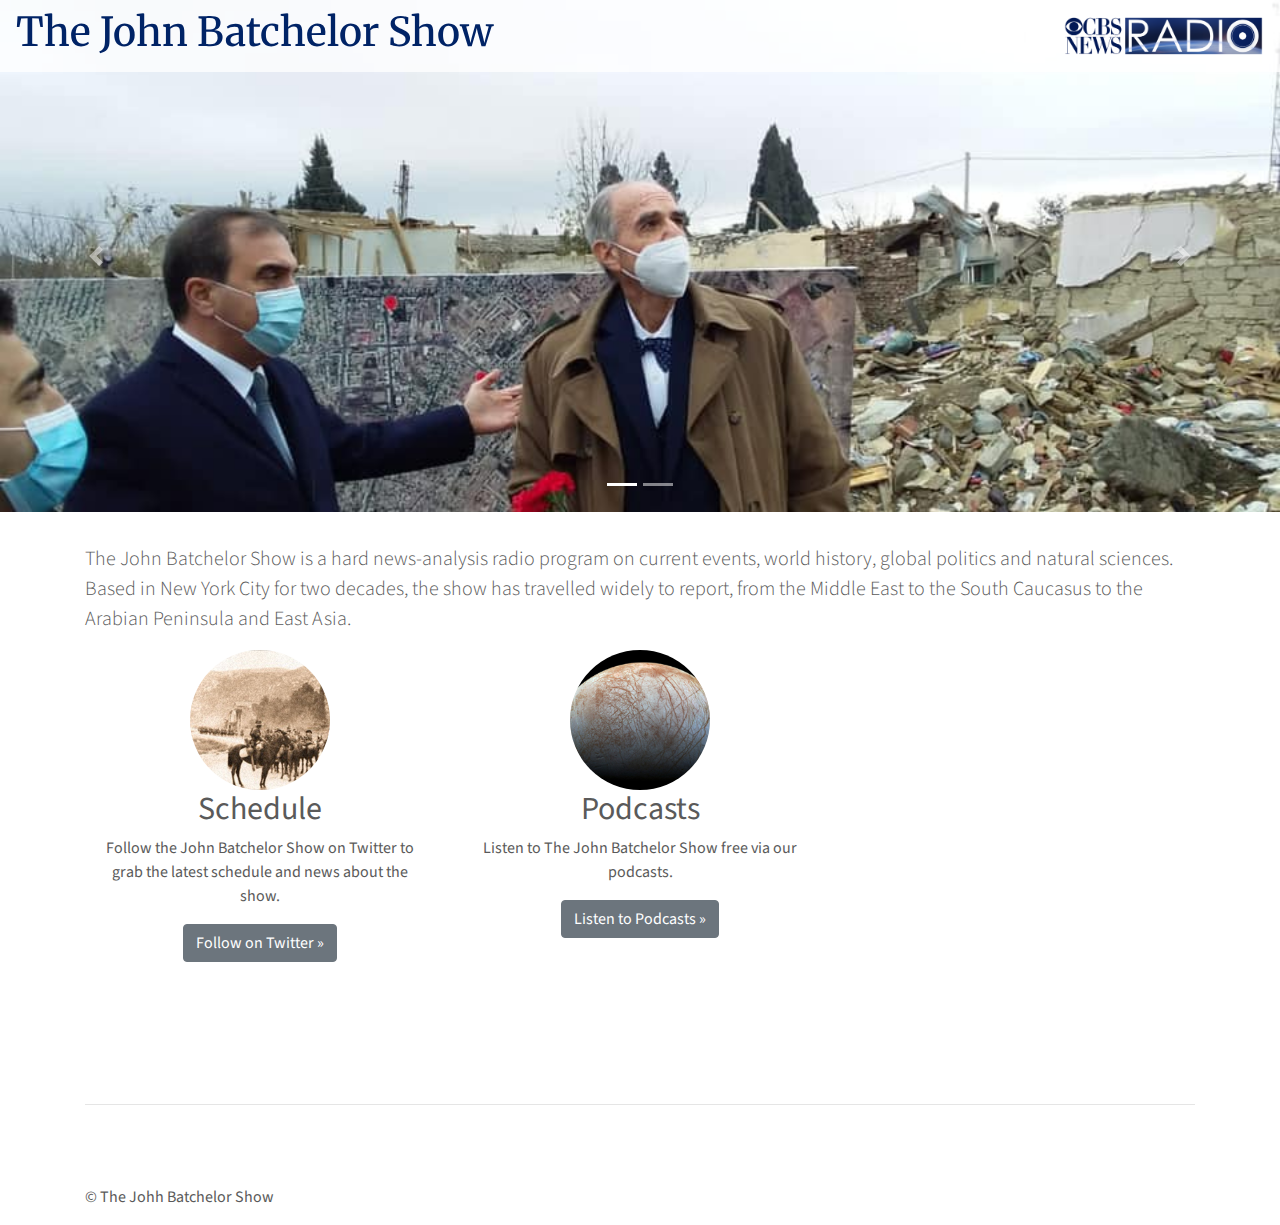
==== jbs/index.html @ f4311bf6 "JBS Files" ====
<!doctype html>
<html lang="en">
  <head>
    <meta charset="utf-8">
    <meta name="viewport" content="width=device-width, initial-scale=1, shrink-to-fit=no">
    <meta name="description" content="">
    <meta name="author" content="">
    <link rel="icon" href="/docs/4.0/assets/img/favicons/favicon.ico">

    <title>The John Batchelor Show</title>

    <link rel="canonical" href="">

    <!-- Bootstrap core CSS -->
    <link href="https://stackpath.bootstrapcdn.com/bootstrap/4.5.2/css/bootstrap.min.css" rel="stylesheet">

    <!-- Google Fonts -->
    <link rel="preconnect" href="https://fonts.gstatic.com">
    <link href="https://fonts.googleapis.com/css2?family=Source+Sans+Pro&display=swap" rel="stylesheet">
    <link href="https://fonts.googleapis.com/css2?family=Merriweather:wght@700&display=swap" rel="stylesheet">

    <!-- Custom styles for this template -->
    <link href="styles.css" rel="stylesheet">
  </head>
  <body>

    <header>
      <!-- <h1 class="fixed-top">The John Batchelor Show</h1> -->
      <nav class="navbar navbar-expand-md navbar-dark fixed-top">
        <h1 class="logo mr-auto">The John Batchelor Show</h1>
        <div class="">
          <img src="images/cbs-news-radio.png" alt="CBS News Radio" width="200">
        </div>
        <!-- <a class="navbar-brand" href="#">The John Batchelor Show</a>
        <button class="navbar-toggler" type="button" data-toggle="collapse" data-target="#navbarCollapse" aria-controls="navbarCollapse" aria-expanded="false" aria-label="Toggle navigation">
          <span class="navbar-toggler-icon"></span>
        </button>
        <div class="collapse navbar-collapse" id="navbarCollapse">
          <ul class="navbar-nav mr-auto">
            <li class="nav-item active">
              <a class="nav-link" href="#">Home <span class="sr-only">(current)</span></a>
            </li>
            <li class="nav-item">
              <a class="nav-link" href="#">Link</a>
            </li>
            <li class="nav-item">
              <a class="nav-link disabled" href="#">Disabled</a>
            </li>
          </ul>
        </div> -->
      </nav>
    </header>

    <main role="main">

      <div id="myCarousel" class="carousel slide" data-ride="carousel">
        <ol class="carousel-indicators">
          <li data-target="#myCarousel" data-slide-to="0" class="active"></li>
          <li data-target="#myCarousel" data-slide-to="1"></li>
          <!-- <li data-target="#myCarousel" data-slide-to="2"></li> -->
        </ol>
        <div class="carousel-inner">
          <div class="carousel-item active">
            <img class="first-slide" src="images/baku01.jpg" alt="Baku">
            <!-- <div class="container">
              <div class="carousel-caption text-left">
                <p>The John Batchelor Show is a hard news-analysis radio program on current events, world history, global politics and natural sciences. Based in New York City for two decades, the show has travelled widely to report, from the Middle East to the South Caucasus to the Arabian Peninsula and East Asia.</p>
              </div>
            </div> -->
          </div>
          <div class="carousel-item">
            <img class="second-slide" src="images/baku02.jpg" alt="Baku">
            <!-- <div class="container">
              <div class="carousel-caption">
                <p>The John Batchelor Show is a hard news-analysis radio program on current events, world history, global politics and natural sciences. Based in New York City for two decades, the show has travelled widely to report, from the Middle East to the South Caucasus to the Arabian Peninsula and East Asia.</p>
              </div>
            </div> -->
          </div>
          <!-- <div class="carousel-item">
            <img class="third-slide" src="images/baku01.jpg" alt="Third slide">
            <div class="container">
              <div class="carousel-caption text-right">
                <h1>One more for good measure.</h1>
                <p>Cras justo odio, dapibus ac facilisis in, egestas eget quam. Donec id elit non mi porta gravida at eget metus. Nullam id dolor id nibh ultricies vehicula ut id elit.</p>
                <p><a class="btn btn-lg btn-primary" href="#" role="button">Browse gallery</a></p>
              </div>
            </div>
          </div> -->
        </div>
        <a class="carousel-control-prev" href="#myCarousel" role="button" data-slide="prev">
          <span class="carousel-control-prev-icon" aria-hidden="true"></span>
          <span class="sr-only">Previous</span>
        </a>
        <a class="carousel-control-next" href="#myCarousel" role="button" data-slide="next">
          <span class="carousel-control-next-icon" aria-hidden="true"></span>
          <span class="sr-only">Next</span>
        </a>
      </div>


      <!-- Marketing messaging and featurettes
      ================================================== -->
      <!-- Wrap the rest of the page in another container to center all the content. -->

      <div class="container marketing">

        <!-- About -->
        <div class="row">
          <div class="col-lg-12">
            <p class="lead">The John Batchelor Show is a hard news-analysis radio program on current events, world history, global politics and natural sciences. Based in New York City for two decades, the show has travelled widely to report, from the Middle East to the South Caucasus to the Arabian Peninsula and East Asia.</p>
          </div>
        </div>

        <!-- Three columns of text below the carousel -->
        <div class="row">
          <div class="col-lg-4">
            <img class="rounded-circle" src="images/old.jpg" alt="Generic placeholder image" width="140" height="140">
            <h2>Schedule</h2>
            <p>Follow the John Batchelor Show on Twitter to grab the latest schedule and news about the show.</p>
            <p><a class="btn btn-secondary" href="https://twitter.com/batchelorshow" role="button">Follow on Twitter &raquo;</a></p>
          </div><!-- /.col-lg-4 -->
          <div class="col-lg-4">
            <img class="rounded-circle" src="images/europa.jpg" alt="Generic placeholder image" width="140" height="140">
            <h2>Podcasts</h2>
            <p>Listen to The John Batchelor Show free via our podcasts.</p>
            <p><a class="btn btn-secondary" href="https://audioboom.com/channel/johnbatchelor" role="button">Listen to Podcasts &raquo;</a></p>
          </div><!-- /.col-lg-4 -->
          <div class="col-lg-4">
            <!-- <img class="rounded-circle" src="[data-uri]" alt="Generic placeholder image" width="140" height="140">
            <h2>Heading</h2>
            <p>Donec sed odio dui. Cras justo odio, dapibus ac facilisis in, egestas eget quam. Vestibulum id ligula porta felis euismod semper. Fusce dapibus, tellus ac cursus commodo, tortor mauris condimentum nibh, ut fermentum massa justo sit amet risus.</p>
            <p><a class="btn btn-secondary" href="#" role="button">View details &raquo;</a></p> -->
            <iframe width="100%" height="350" style="background-color:transparent; display:block; max-width: 300px;" frameborder="0" allowtransparency="allowtransparency" scrolling="no" src="https://embeds.audioboom.com/publishing/playlist/v4?bg_fill_col=%23ecefef&amp;boo_content_type=channel&amp;data_for_content_type=4002274&amp;image_option=small&amp;link_color=%2358d1eb&amp;player_theme=light&amp;src=https%3A%2F%2Fapi.audioboom.com%2Fchannels%2F4002274%2Faudio_clips%3Finclude_child_channels%3D1" title="audioBoom player"></iframe>
          </div><!-- /.col-lg-4 -->
        </div><!-- /.row -->


        <!-- START THE FEATURETTES -->

        <!-- <hr class="featurette-divider">

        <div class="row featurette">
          <div class="col-md-7">
            <h2 class="featurette-heading">First featurette heading. <span class="text-muted">It'll blow your mind.</span></h2>
            <p class="lead">Donec ullamcorper nulla non metus auctor fringilla. Vestibulum id ligula porta felis euismod semper. Praesent commodo cursus magna, vel scelerisque nisl consectetur. Fusce dapibus, tellus ac cursus commodo.</p>
          </div>
          <div class="col-md-5">
            <img class="featurette-image img-fluid mx-auto" data-src="holder.js/500x500/auto" alt="Generic placeholder image">
          </div>
        </div>

        <hr class="featurette-divider">

        <div class="row featurette">
          <div class="col-md-7 order-md-2">
            <h2 class="featurette-heading">Oh yeah, it's that good. <span class="text-muted">See for yourself.</span></h2>
            <p class="lead">Donec ullamcorper nulla non metus auctor fringilla. Vestibulum id ligula porta felis euismod semper. Praesent commodo cursus magna, vel scelerisque nisl consectetur. Fusce dapibus, tellus ac cursus commodo.</p>
          </div>
          <div class="col-md-5 order-md-1">
            <img class="featurette-image img-fluid mx-auto" data-src="holder.js/500x500/auto" alt="Generic placeholder image">
          </div>
        </div>

        <hr class="featurette-divider">

        <div class="row featurette">
          <div class="col-md-7">
            <h2 class="featurette-heading">And lastly, this one. <span class="text-muted">Checkmate.</span></h2>
            <p class="lead">Donec ullamcorper nulla non metus auctor fringilla. Vestibulum id ligula porta felis euismod semper. Praesent commodo cursus magna, vel scelerisque nisl consectetur. Fusce dapibus, tellus ac cursus commodo.</p>
          </div>
          <div class="col-md-5">
            <img class="featurette-image img-fluid mx-auto" data-src="holder.js/500x500/auto" alt="Generic placeholder image">
          </div>
        </div> -->

        <hr class="featurette-divider">

        <!-- /END THE FEATURETTES -->

      </div><!-- /.container -->


      <!-- FOOTER -->
      <footer class="container">
        <p>&copy; The Johh Batchelor Show</p>
      </footer>
    </main>

    <!-- Bootstrap core JavaScript
    ================================================== -->
    <!-- Placed at the end of the document so the pages load faster -->
    <script src="https://code.jquery.com/jquery-3.2.1.slim.min.js" integrity="sha384-KJ3o2DKtIkvYIK3UENzmM7KCkRr/rE9/Qpg6aAZGJwFDMVNA/GpGFF93hXpG5KkN" crossorigin="anonymous"></script>
    <script>window.jQuery || document.write('<script src="js/jquery-slim.min.js"><\/script>')</script>
    <script src="js/popper.min.js"></script>
    <script src="js/bootstrap.min.js"></script>
    <!-- Just to make our placeholder images work. Don't actually copy the next line! -->
    <script src="js/holder.min.js"></script>
  </body>
</html>
---- jbs/styles.css ----
/* GLOBAL STYLES
-------------------------------------------------- */
/* Padding below the footer and lighter body text */

body {
  /* padding-top: 3rem;
  padding-bottom: 3rem; */
  color: #5a5a5a;
  font-family: 'Source Sans Pro',sans-serif;
}

/* header h1 {
  font-family: Georgia, Times, "Times New Roman", serif;
} */

.logo {
  font-family: 'Merriweather', serif;
  color: #002366;
  /* color: #000220; */
}

nav {
  background-color: #000d1a;
  background-color: rgba(255,255,255,0.75);
  background-color: rgba(255,255,255,0.75);
}

.col img {
  max-width: 100%;
}


/* CUSTOMIZE THE CAROUSEL
-------------------------------------------------- */

/* Carousel base class */
.carousel {
  margin-bottom: 2rem;
}
/* Since positioning the image, we need to help out the caption */
.carousel-caption {
  bottom: 3rem;
  z-index: 10;
  padding: 20px 20px 0;
  background-color: #000d1a;
  background-color: rgba(0,13,26,0.75);
  background-color: rgba(0,13,26,0.75);
}

/* Declare heights because of positioning of img element */
.carousel-item {
  height: 32rem;
  background-color: #777;
}
.carousel-item > img {
  position: absolute;
  top: 0;
  left: 0;
  min-width: 100%;
  /* height: 32rem; */
}


/* MARKETING CONTENT
-------------------------------------------------- */

/* Center align the text within the three columns below the carousel */
.marketing .col-lg-4 {
  margin-bottom: 1.5rem;
  text-align: center;
}
.marketing h2 {
  font-weight: 400;
}
.marketing .col-lg-4 p {
  margin-right: .75rem;
  margin-left: .75rem;
}


/* Featurettes
------------------------- */

.featurette-divider {
  margin: 5rem 0; /* Space out the Bootstrap <hr> more */
}

/* Thin out the marketing headings */
.featurette-heading {
  font-weight: 300;
  line-height: 1;
  letter-spacing: -.05rem;
}


/* RESPONSIVE CSS
-------------------------------------------------- */

@media (min-width: 40em) {
  /* Bump up size of carousel content */
  .carousel-caption p {
    margin-bottom: 1.25rem;
    font-size: 1.5rem;
    line-height: 1.4;
  }

  .featurette-heading {
    font-size: 50px;
  }
}

@media (min-width: 62em) {
  .featurette-heading {
    margin-top: 7rem;
  }
}
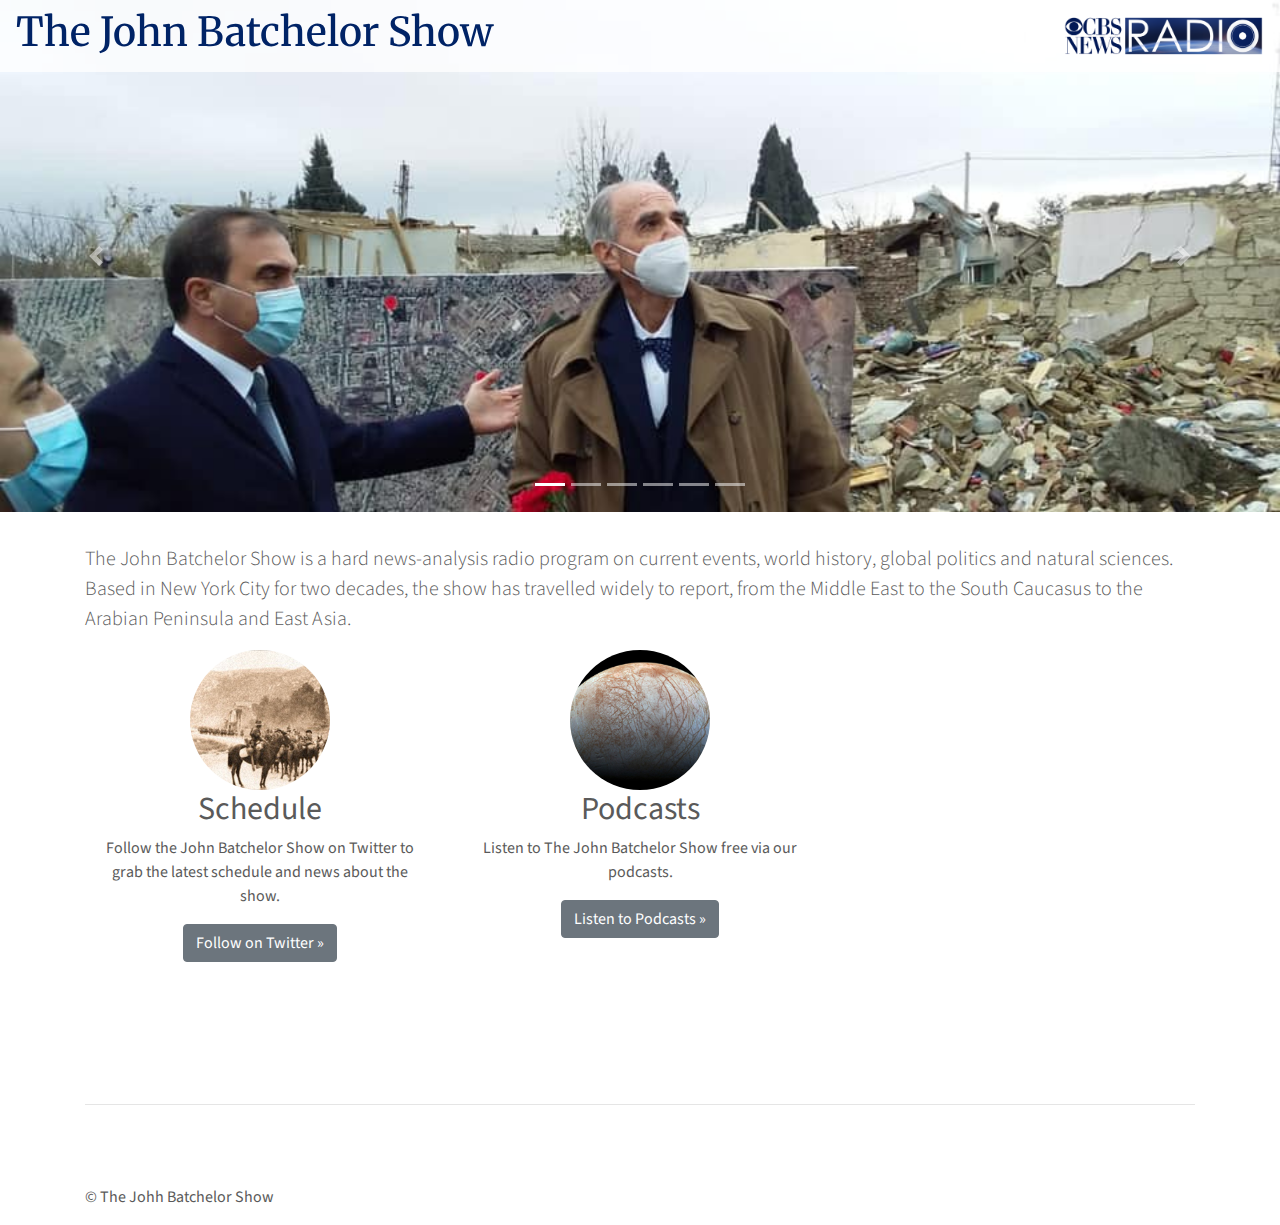
==== commit ae9cff0f: "added photos" ====
--- a/jbs/index.html
+++ b/jbs/index.html
@@ -58,7 +58,10 @@
         <ol class="carousel-indicators">
           <li data-target="#myCarousel" data-slide-to="0" class="active"></li>
           <li data-target="#myCarousel" data-slide-to="1"></li>
-          <!-- <li data-target="#myCarousel" data-slide-to="2"></li> -->
+          <li data-target="#myCarousel" data-slide-to="2"></li>
+          <li data-target="#myCarousel" data-slide-to="3"></li>
+          <li data-target="#myCarousel" data-slide-to="4"></li>
+          <li data-target="#myCarousel" data-slide-to="5"></li>
         </ol>
         <div class="carousel-inner">
           <div class="carousel-item active">
@@ -71,22 +74,24 @@
           </div>
           <div class="carousel-item">
             <img class="second-slide" src="images/baku02.jpg" alt="Baku">
-            <!-- <div class="container">
-              <div class="carousel-caption">
-                <p>The John Batchelor Show is a hard news-analysis radio program on current events, world history, global politics and natural sciences. Based in New York City for two decades, the show has travelled widely to report, from the Middle East to the South Caucasus to the Arabian Peninsula and East Asia.</p>
-              </div>
-            </div> -->
-          </div>
-          <!-- <div class="carousel-item">
-            <img class="third-slide" src="images/baku01.jpg" alt="Third slide">
-            <div class="container">
-              <div class="carousel-caption text-right">
-                <h1>One more for good measure.</h1>
-                <p>Cras justo odio, dapibus ac facilisis in, egestas eget quam. Donec id elit non mi porta gravida at eget metus. Nullam id dolor id nibh ultricies vehicula ut id elit.</p>
-                <p><a class="btn btn-lg btn-primary" href="#" role="button">Browse gallery</a></p>
-              </div>
-            </div>
-          </div> -->
+          </div>
+
+          <div class="carousel-item">
+            <img class="third-slide" src="images/baku03.jpg" alt="Baku">
+          </div>
+
+          <div class="carousel-item">
+            <img class="fourth-slide" src="images/baku04.jpg" alt="Baku">
+          </div>
+
+          <div class="carousel-item">
+            <img class="fifth-slide" src="images/baku05.jpg" alt="Baku">
+          </div>
+
+          <div class="carousel-item">
+            <img class="fifth-slide" src="images/vdh.png" alt="Baku">
+          </div>
+
         </div>
         <a class="carousel-control-prev" href="#myCarousel" role="button" data-slide="prev">
           <span class="carousel-control-prev-icon" aria-hidden="true"></span>
